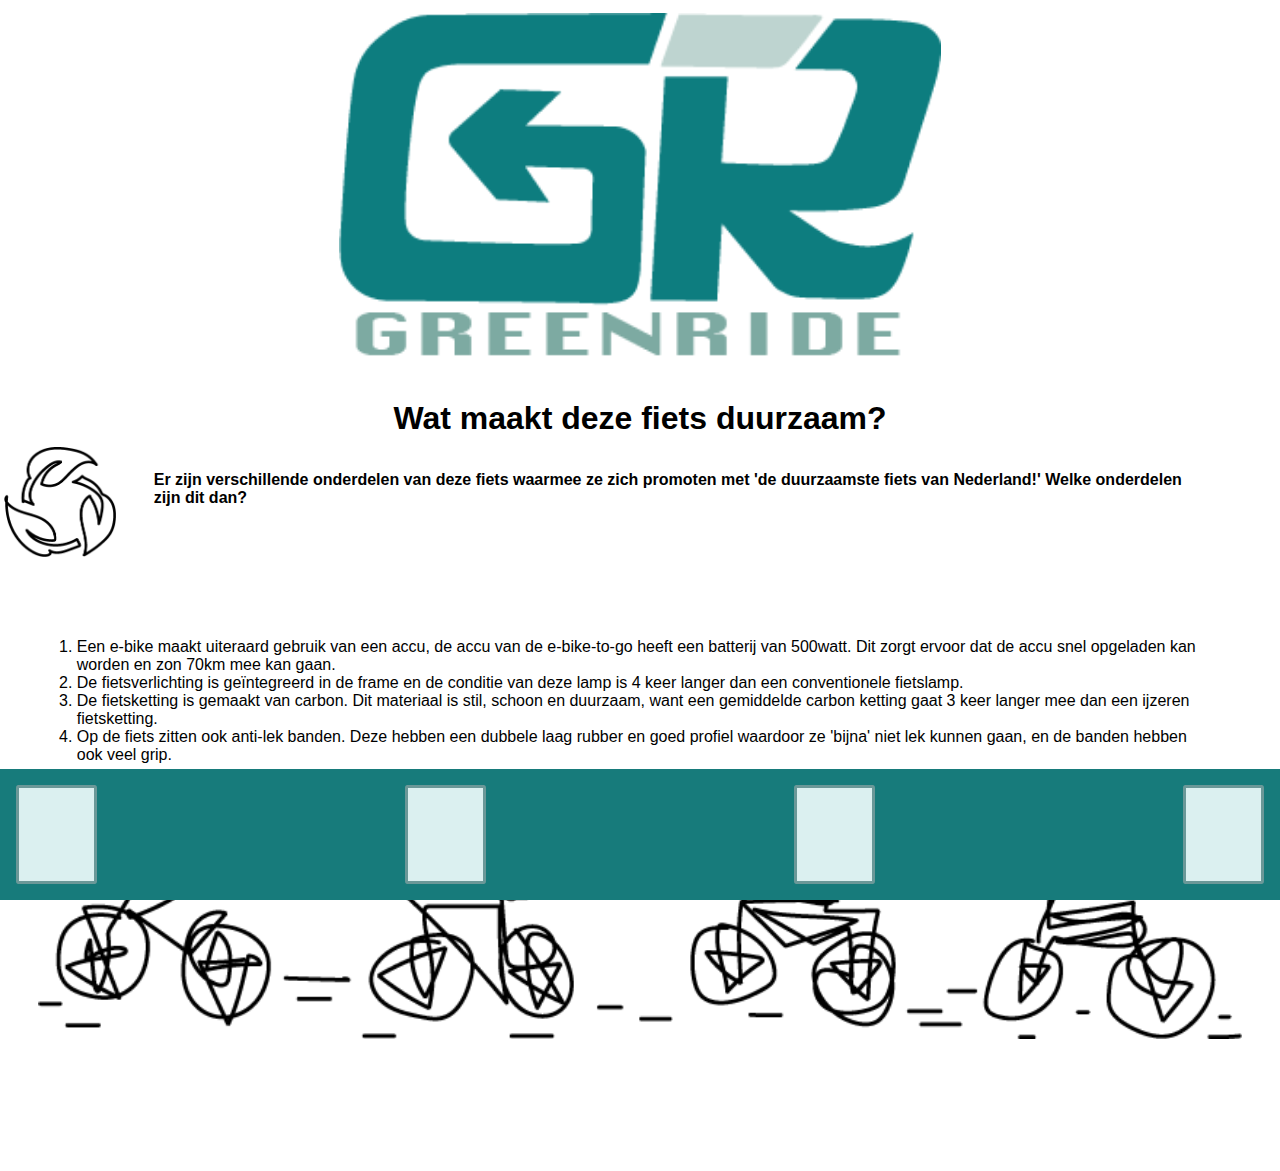
==== duurzamefiets.html @ 27a1bfa7 "website" ====
<!DOCTYPE html>
<html lang="nl">
<head>
    <meta charset="UTF-8">
    <meta name="viewport" content="width=device-width, initial-scale=1.0">
    <link rel="stylesheet" href="styles/styles.css">
    <title>Duurzame fiets</title>
</head>
<body>
    <header>
        <a href="index.html"><img src="images/Logo-website_indextekst.png" alt="logo website"></a>
    </header>
    <main>
        <h1>
            Wat maakt deze fiets duurzaam?
        </h1>
        <section>
            <div>
                <img class="duurzaam" src="images/Duurzaamilllustratie.png" alt="">
            </div>
            <div>
                <p><strong>Er zijn verschillende onderdelen van deze fiets waarmee ze zich promoten met 'de duurzaamste fiets van 
                Nederland!' Welke onderdelen zijn dit dan?</strong></p>
            </div>
        </section>
        <ol>
            <li>Een e-bike maakt uiteraard gebruik van een accu, de accu van de e-bike-to-go heeft een batterij van 500watt. 
                Dit zorgt ervoor dat de accu snel opgeladen kan worden en zon 70km mee kan gaan. </li>
            <li>De fietsverlichting is geïntegreerd in de frame en de conditie van deze lamp is 4 keer langer dan een 
                conventionele fietslamp.</li>
            <li>De fietsketting is gemaakt van carbon. Dit materiaal is stil, schoon en duurzaam, want een gemiddelde carbon 
                ketting gaat 3 keer langer mee dan een ijzeren fietsketting.</li>
            <li>Op de fiets zitten ook anti-lek banden. Deze hebben een dubbele laag rubber en goed profiel waardoor ze 'bijna' 
                niet lek kunnen gaan, en de banden hebben ook veel grip.</li>
        </ol>
        <img src="images/Fietsenillustratiesindex.png" alt="fietsen illustraties decoratie">
    </main>
    <footer>
        <nav>
            <ul>
                <li><a href="duurzamefiets.html"><img src="images/Ebikeicon4.png" alt="icon ebike"></a></li>
                <li><a href="soortendeelebikes.html"><img src="images/Deelfietsicon.png" alt="icon deelfiets twee personen"></a></li>
                <li><a href="nadelen.html"><img src="images/Nadelenicon.png" alt="icon nadelen"></a></li>
                <li><a href="locatie.html"><img src="images/Locatieicon.png" alt="icon locatie"></a></li>
            </ul>
        </nav>
    </footer>
</body>
</html>
---- styles/styles.css ----
* {
    padding: 0;
    margin: 0;
    box-sizing: border-box;
    font-family: sans-serif;
    text-decoration: none;
}

h1 {
    text-align: center;
}

h2 {
    text-align: center;
    padding-left: 2%;
    padding-right: 2%;
}

p {
    padding: 3%;
}

header {
    display: flex;
    justify-content: center;
    padding: 1%;
}

header img {
    width: 50vw;
}

img {
    width: 100%;
    padding-left: 3%;
    padding-right: 3%;
}

main {
    margin-bottom: 8em;
}

nav ul {
    background-color: rgb(23, 123, 123);
    display: flex;
    justify-content: space-between;
    padding: 1%;
}

nav ul li {
    background-color: rgb(219, 240, 240);
    margin: 3px;
    width: 80px;
    border: solid rgb(107, 152, 152);
    border-radius: 3%;
    padding: 3%;
}

nav ul li:hover {
    background: seagreen;
    box-shadow: blue;
    border-bottom-color: brown;
}

ul {
    padding: 6%;
    list-style-type: none;
}

ol {
    padding: 6%;
}

footer {
    position: fixed;
    bottom: 0;
    width: 100%;
}

section {
    display: flex;
}

.afmeting {
    width: 115px;
}

.hotelfiets {
    height: 130px;
    width: 140px;
    padding: 10px;
}

.uitlijninglinks {
    text-align: right;
}

.duurzaam {
    height: 120px;
    width: 120px;
    padding-top: 10px;
}
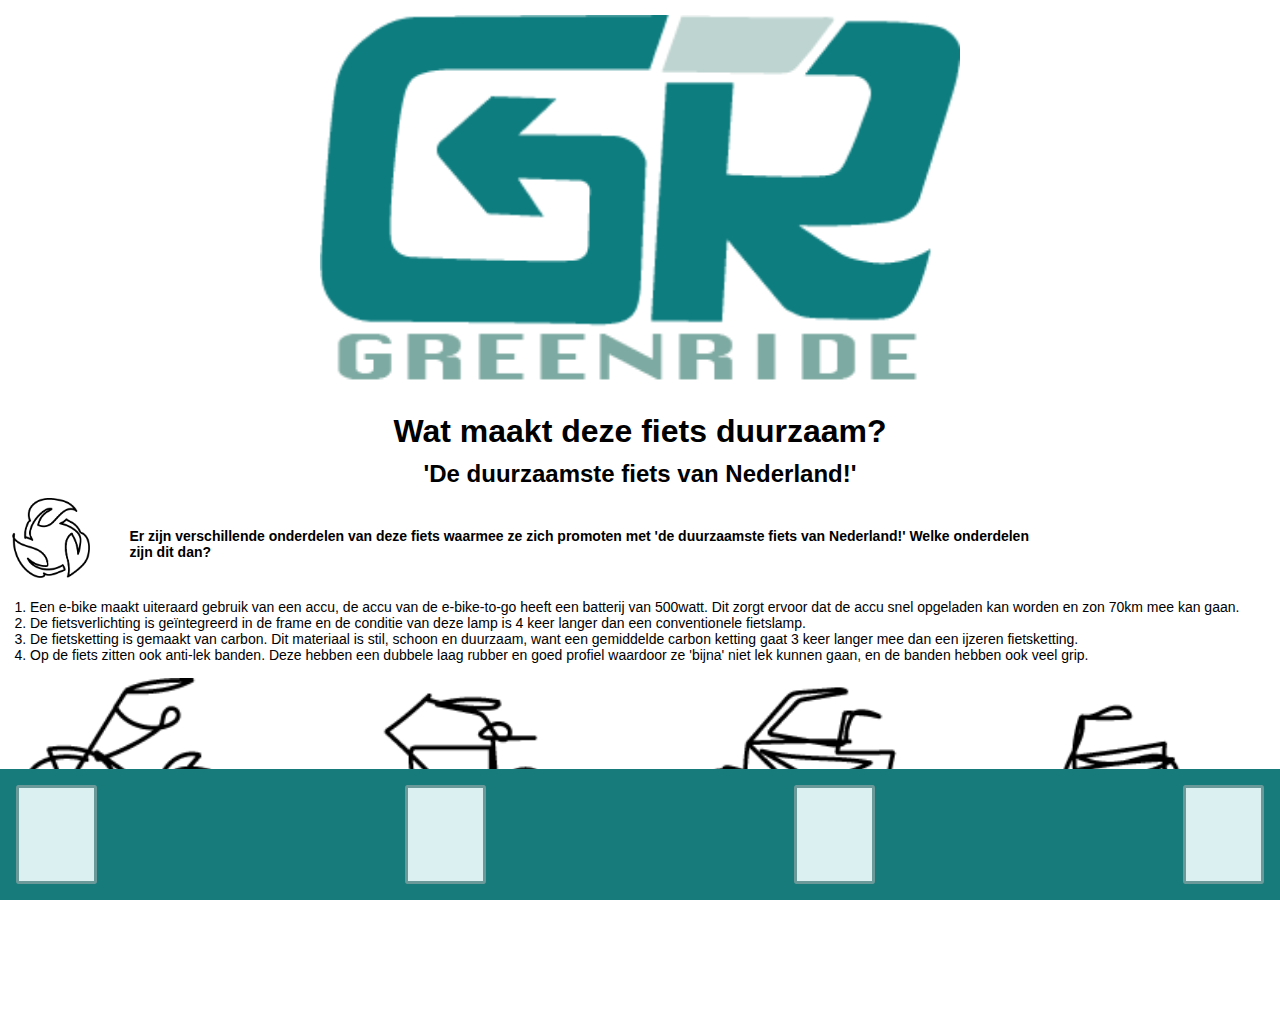
==== commit 747a9c2e: "aanpsaaingen" ====
--- a/duurzamefiets.html
+++ b/duurzamefiets.html
@@ -14,6 +14,7 @@
         <h1>
             Wat maakt deze fiets duurzaam?
         </h1>
+        <h2>'De duurzaamste fiets van Nederland!'</h2>
         <section>
             <div>
                 <img class="duurzaam" src="images/Duurzaamilllustratie.png" alt="">
--- a/styles/styles.css
+++ b/styles/styles.css
@@ -8,6 +8,9 @@
 
 h1 {
     text-align: center;
+    padding-bottom: 10px;
+    padding-left: 5px;
+    padding-right: 5px;
 }
 
 h2 {
@@ -17,23 +20,22 @@
 }
 
 p {
-    padding: 3%;
+    padding: 4%;
+    font-size: 14px;
 }
 
 header {
     display: flex;
     justify-content: center;
-    padding: 1%;
 }
 
 header img {
     width: 50vw;
+    padding-top: 15px;
 }
 
 img {
     width: 100%;
-    padding-left: 3%;
-    padding-right: 3%;
 }
 
 main {
@@ -47,7 +49,7 @@
     padding: 1%;
 }
 
-nav ul li {
+nav ul li{
     background-color: rgb(219, 240, 240);
     margin: 3px;
     width: 80px;
@@ -56,10 +58,8 @@
     padding: 3%;
 }
 
-nav ul li:hover {
-    background: seagreen;
-    box-shadow: blue;
-    border-bottom-color: brown;
+nav ul li:active {
+    background: lightgray;
 }
 
 ul {
@@ -68,9 +68,17 @@
 }
 
 ol {
-    padding: 6%;
+    padding-left:  30px;
+    padding-right: 16px;
+    padding-bottom: 15px;
+    font-size: 14px;
 }
 
+iframe {
+    display: block;
+    max-width: 374px;
+    max-height: 250px;
+}
 footer {
     position: fixed;
     bottom: 0;
@@ -82,7 +90,10 @@
 }
 
 .afmeting {
-    width: 115px;
+    width: 125px;
+    height: 115px;
+    padding-top: 7px;
+    padding-left: 7px;
 }
 
 .hotelfiets {
@@ -96,7 +107,8 @@
 }
 
 .duurzaam {
-    height: 120px;
-    width: 120px;
+    height: 90px;
+    width: 90px;
     padding-top: 10px;
+    padding-left: 12px;
 }
